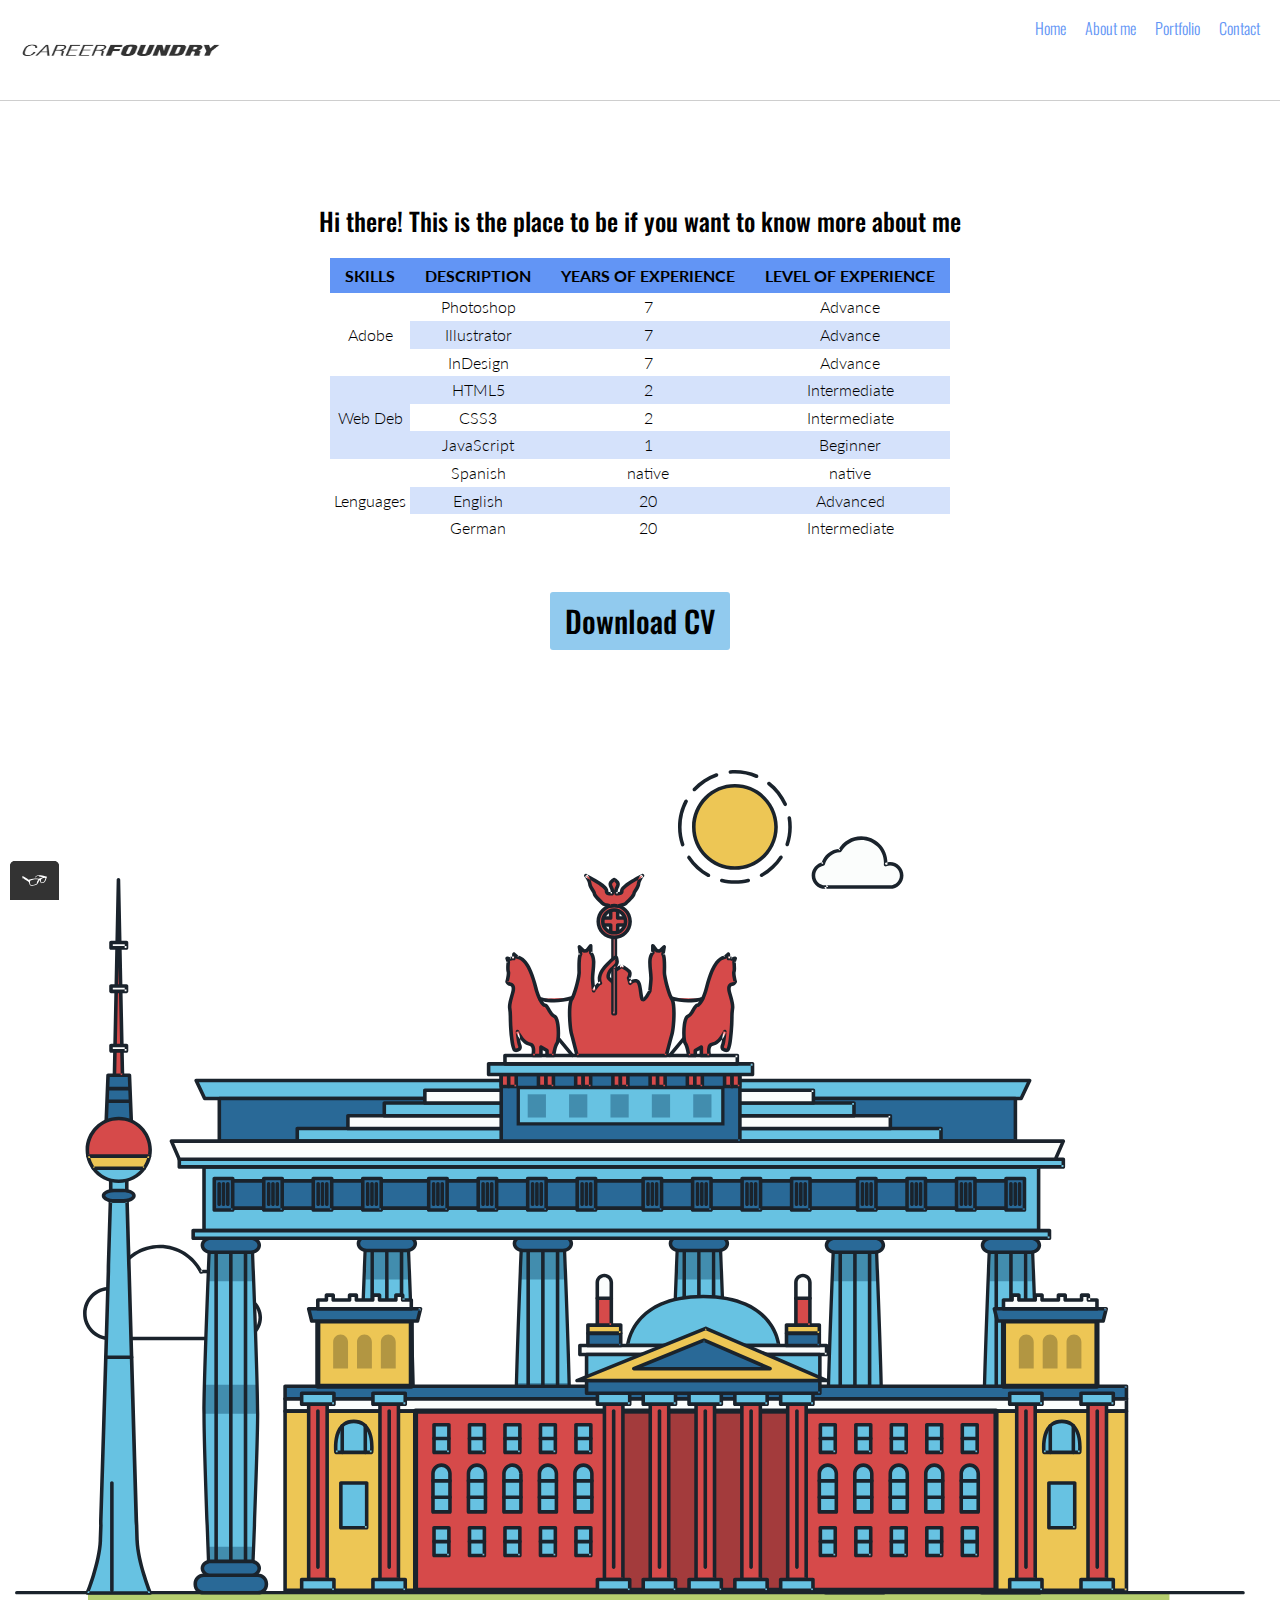
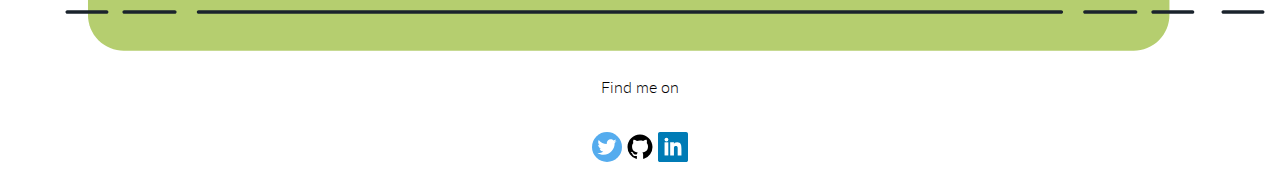
==== about.html @ e3bedd8d "Initial commit" ====
<!DOCTYPE html>
<html lang="en">
  <head>
    <meta charset="UTF-8" />
    <meta name="viewport" content="width=device-width, initial-scale=1.0" />
    <meta name="description" content="This is Exercise 4" />
    <meta name="viewport" content="width=device-width, initial-scale=1" />
    <title>Portfolio Pamela Klapp</title>
    <link rel="stylesheet" type="text/css" href="css/normalize.css" />
    <link
      href="https://fonts.googleapis.com/css2?family=Lato:wght@400;700&display=swap"
      rel="stylesheet"
    />
    <link
      href="https://fonts.googleapis.com/css2?family=Oswald:wght@300;400;500&display=swap"
      rel="stylesheet"
    />
    <link rel="stylesheet" type="text/css" href="css/style.production.css" />
  </head>
  <body>
    <header class="header-content">
      <img
        src="img/careerfoundry_logo.png"
        class="header-content__item"
        alt="logo of Career Foundry"
      />
      <nav class="header-content__item">
        <ul role="menubar">
          <li role="presentation">
            <a href="index.html" role="menuitem">Home</a>
          </li>
          <li role="presentation">
            <a href="about.html" role="menuitem">About me</a>
          </li>
          <li role="presentation">
            <a href="portfolio.html" role="menuitem">Portfolio</a>
          </li>
          <li role="presentation">
            <a href="contact.html" role="menuitem">Contact</a>
          </li>
        </ul>
      </nav>
    </header>

    <main class="main-about">
      <h1>Hi there! This is the place to be if you want to know more about me</h1>
      <table>
        <thead>
          <tr>
            <th scope="col">Skills</th>
            <th scope="col">Description</th>
            <th scope="col">Years of Experience</th>
            <th scope="col">Level of Experience</th>
          </tr>
        </thead>
        <tbody>
          <tr>
            <td scope="row" rowspan="3">Adobe</td>
            <td>Photoshop</td>
            <td>7</td>
            <td>Advance</td>
          </tr>
          <tr>
            <td>Illustrator</td>
            <td>7</td>
            <td>Advance</td>
          </tr>
          <tr>
            <td>InDesign</td>
            <td>7</td>
            <td>Advance</td>
          </tr>
          <tr>
            <td scope="row" rowspan="3">Web Deb</td>
            <td>HTML5</td>
            <td>2</td>
            <td>Intermediate</td>
          </tr>
          <tr>
            <td>CSS3</td>
            <td>2</td>
            <td>Intermediate</td>
          </tr>
          <tr>
            <td>JavaScript</td>
            <td>1</td>
            <td>Beginner</td>
          </tr>
          <tr>
            <td scope="row" rowspan="3">Lenguages</td>
            <td>Spanish</td>
            <td>native</td>
            <td>native</td>
          </tr>
          <tr>
            <td>English</td>
            <td>20</td>
            <td>Advanced</td>
          </tr>
          <tr>
            <td>German</td>
            <td>20</td>
            <td>Intermediate</td>
          </tr>
        </tbody>
      </table>

      <a href="files/CV.pdf" class="button btn-cv" download>Download CV</a>
      <br />
      <object type="image/svg+xml" data="img/animation.svg"></object>
    </main>

    <footer>
      <p>Find me on</p>
      <div class="social-media">
        <ul>
          <li>
            <a href="https://twitter.com/" target="_new">
              <img src="img/twitter_icon.svg" alt="Twitter Logo" />
            </a>
          </li>
          <li>
            <a href="https://github.com/" target="_new">
              <img src="img/github_icon.svg" alt="Github Logo" />
            </a>
          </li>
          <li>
            <a href="https://linkedin.com/" target="_new">
              <img src="img/linkedin_icon.svg" alt="LinkedIn Logo" />
            </a>
          </li>
        </ul>
      </div>
    </footer>
    <script src="js/tota11y.min.js"></script>
  </body>
</html>
---- css/style.production.css ----
/*
* Prefixed by https://autoprefixer.github.io
* PostCSS: v8.3.6,
* Autoprefixer: v10.3.1
* Browsers: last 4 version
*/

* {
  -webkit-box-sizing: border-box;
  box-sizing: border-box;
}

body {
  font-family: "Lato", sans-serif;
  font-weight: 300;
  font-size: 16px;
  line-height: 1.6;
}

h1,
h2,
a,
button {
  font-family: "Oswald", sans-serif;
}

h1 {
  font-weight: 500;
  font-size: 25px;
}

h2 {
  font-weight: 400;
  font-size: 20px;
}

a {
  color: rgb(98, 149, 245);
  text-decoration: none;
  cursor: pointer;
}

a:visited {
  color: rgb(98, 149, 245);
}

a:hover,
a:focus {
  text-decoration: none;
}

a:active {
  color: rgb(36, 238, 140);
}

button {
  font-size: 30px;
  font-weight: 500;
  color: black;
  background-color: rgb(145, 202, 238);
  text-decoration: none;
  text-align: center;
  border-color: rgb(98, 149, 245);
  border-radius: 3px;
  padding: 5px 15px;
  -webkit-transition: opacity 0.2s;
  -o-transition: opacity 0.2s;
  transition: opacity 0.2s;
}

.button {
  font-size: 30px;
  font-weight: 500;
  color: black;
  background-color: rgb(145, 202, 238);
  text-decoration: none;
  text-align: center;
  border-color: rgb(98, 149, 245);
  border-radius: 3px;
  padding: 5px 15px;
  -webkit-transition: opacity 0.2s;
  -o-transition: opacity 0.2s;
  transition: opacity 0.2s;
}

button:hover,
button:focus,
.button:hover,
.button:focus {
  cursor: pointer;
  opacity: 0.7;
}

.btn-cv {
  display: inline-block;
  margin-top: 50px;
  margin-bottom: 100px;
}

table {
  margin-left: auto;
  margin-right: auto;
  border-collapse: collapse;
  padding-left: 10px;
  text-align: center;
}

th {
  background-color: rgb(98, 149, 245);
  text-transform: uppercase;
  padding: 5px 15px;
}

tr:nth-child(even) {
  background-color: rgba(126, 167, 243, 0.326);
}

.profile {
  max-width: 700px;
  margin: 0 auto;
  text-align: left;
}

/* I´m going to change the picture*/
#profile_picture {
  float: left;
  height: auto;
  width: 250px;
  border-radius: 50%;
  margin-right: 40px;
}

/* start grid fallback */
.project-list__item {
  display: inline-block;
  width: 33%;
}
/* end grid fallback */

@supports (display: grid) {
  .project-list {
    display: -ms-grid;
    display: grid;
    -ms-grid-columns: 1fr 20px 1fr 20px 1fr;
    grid-template-columns: 1fr 1fr 1fr;
    grid-gap: 20px;
    margin: 0;
  }

  .project-list__item {
    background-color: rgba(240, 236, 232, 0.565);
    width: auto;
    min-height: auto;
    margin: 0;
  }
}

/*HEADER*/
header img {
  height: 100px;
}

.header-content {
  display: -webkit-box;
  display: -ms-flexbox;
  display: flex;
  width: 100%0;
  padding: 0 20px;
  border-bottom: solid 0.5px rgba(167, 167, 167, 0.558);
}

.header-content__item {
  -webkit-box-flex: 0;
  -ms-flex: 0 1 200px;
  flex: 0 1 200px;
}

.header-content__item:last-child {
  -webkit-box-flex: 1;
  -ms-flex-positive: 1;
  flex-grow: 1;
  text-align: right;
}

header ul {
  list-style-type: none;
}

header li {
  display: inline-block;
  margin-left: 15px;
}

/*MAIN*/

main {
  margin-top: 50px;
  padding: 0 15px;
}

.main-about {
  margin-top: 100px;
  margin-left: auto;
  margin-right: auto;
  text-align: center;
}

#about-picture {
  width: 500px;
  height: auto;
}

.main-contact {
  margin: auto;
  text-align: center;
}
.main-contact p {
  max-width: 80%;
  margin: 20px auto;
  text-align: center;
}

.contact-form {
  width: 80%;
  margin: auto;
}

.contact-form * {
  width: 100%;
}

/*FOOTER*/
footer {
  clear: both;
  display: -webkit-box;
  display: -ms-flexbox;
  display: flex;
  -webkit-box-orient: vertical;
  -webkit-box-direction: normal;
  -ms-flex-direction: column;
  flex-direction: column;
  text-align: center;
}

footer ul {
  list-style-type: none;
  padding: 0px;
}

footer ul > li {
  display: inline;
}

footer a {
  text-decoration: none;
}

footer img {
  height: 30px;
  width: 30px;
}

@media all and (max-width: 500px) {
  .project-list {
    -ms-grid-columns: 1fr;
    grid-template-columns: 1fr;
  }

  #profile_picture {
    display: block;
    float: none;
    width: 100%;
    margin: auto;
  }
  table {
    font-size: 0.8em;
  }

  th {
    padding: 3px 5px;
  }
  .header-content__item {
    display: -webkit-box;
    display: -ms-flexbox;
    display: flex;
    -webkit-box-orient: vertical;
    -webkit-box-direction: normal;
    -ms-flex-direction: column;
    flex-direction: column;
  }
}

@media all and (min-width: 500px) and (max-width: 750px) {
  .project-list {
    -ms-grid-columns: 1fr 20px 1fr;
    grid-template-columns: 1fr 1fr;
  }
}

@media all and (max-width: 750px) {
  .project-list {
    grid-gap: 10px;
  }
  .project-list__item:last-child {
    grid-column: auto / auto;
    grid-row: auto / auto;
  }
  h1 {
    font-size: 22px;
  }
}

@-webkit-keyframes opacity-change {
  0% {
    opacity: 0;
    fill: rgb(221, 163, 54);
  }
  40% {
    opacity: 0.2;
    fill: rgb(41, 199, 38);
  }
  80% {
    opacity: 0.7;
  }
  100% {
    opacity: 1;
    fill: rgb(236, 38, 144);
  }
}

@keyframes opacity-change {
  0% {
    opacity: 0;
    fill: rgb(221, 163, 54);
  }
  40% {
    opacity: 0.2;
    fill: rgb(41, 199, 38);
  }
  80% {
    opacity: 0.7;
  }
  100% {
    opacity: 1;
    fill: rgb(236, 38, 144);
  }
}

.sun {
  -webkit-animation-name: opacity-change;
  animation-name: opacity-change;
  -webkit-animation-duration: 3s;
  animation-duration: 3s;
  -webkit-animation-iteration-count: infinite;
  animation-iteration-count: infinite;
  -webkit-animation-direction: alternate;
  animation-direction: alternate;
}

@-webkit-keyframes cloud-move {
  0% {
    -webkit-transform: translate(40px, -20px);
    transform: translate(40px, -20px);
  }
  10% {
    -webkit-transform: translate(100px, -20px);
    transform: translate(100px, -20px);
    -webkit-transform: scale(1.3, 1);
    transform: scale(1.3, 1);
  }

  100% {
    -webkit-transform: translate(500px, 10px);
    transform: translate(500px, 10px);
  }
}

@keyframes cloud-move {
  0% {
    -webkit-transform: translate(40px, -20px);
    transform: translate(40px, -20px);
  }
  10% {
    -webkit-transform: translate(100px, -20px);
    transform: translate(100px, -20px);
    -webkit-transform: scale(1.3, 1);
    transform: scale(1.3, 1);
  }

  100% {
    -webkit-transform: translate(500px, 10px);
    transform: translate(500px, 10px);
  }
}

.cloud-front {
  -webkit-animation-name: cloud-move;
  animation-name: cloud-move;
  -webkit-animation-duration: 12s;
  animation-duration: 12s;
  -webkit-animation-iteration-count: infinite;
  animation-iteration-count: infinite;
  -webkit-animation-direction: alternate;
  animation-direction: alternate;
  -webkit-animation-timing-function: linear;
  animation-timing-function: linear;
}

@-webkit-keyframes cloud-move-reverse {
  from {
    -webkit-transform: translate(500px, 20px);
    transform: translate(500px, 20px);
  }
  to {
    -webkit-transform: translate(180px, 20px);
    transform: translate(180px, 20px);
    -webkit-transform: scale(1.2, 1);
    transform: scale(1.2, 1);
  }
}

@keyframes cloud-move-reverse {
  from {
    -webkit-transform: translate(500px, 20px);
    transform: translate(500px, 20px);
  }
  to {
    -webkit-transform: translate(180px, 20px);
    transform: translate(180px, 20px);
    -webkit-transform: scale(1.2, 1);
    transform: scale(1.2, 1);
  }
}

.cloud-back {
  -webkit-animation-name: cloud-move-reverse;
  animation-name: cloud-move-reverse;
  -webkit-animation-duration: 10s;
  animation-duration: 10s;
  -webkit-animation-iteration-count: infinite;
  animation-iteration-count: infinite;
  -webkit-animation-direction: alternate;
  animation-direction: alternate;
  -webkit-animation-timing-function: linear;
  animation-timing-function: linear;
}

@-webkit-keyframes btn-transition {
  from {
    -webkit-transform: scale(1, 1);
    transform: scale(1, 1);
  }
  to {
    -webkit-transform: scale(1.2, 1.2);
    transform: scale(1.2, 1.2);
  }
}

@keyframes btn-transition {
  from {
    -webkit-transform: scale(1, 1);
    transform: scale(1, 1);
  }
  to {
    -webkit-transform: scale(1.2, 1.2);
    transform: scale(1.2, 1.2);
  }
}

.btn-cv {
  -webkit-animation: btn-transition 1s linear infinite alternate;
  animation: btn-transition 1s linear infinite alternate;
}
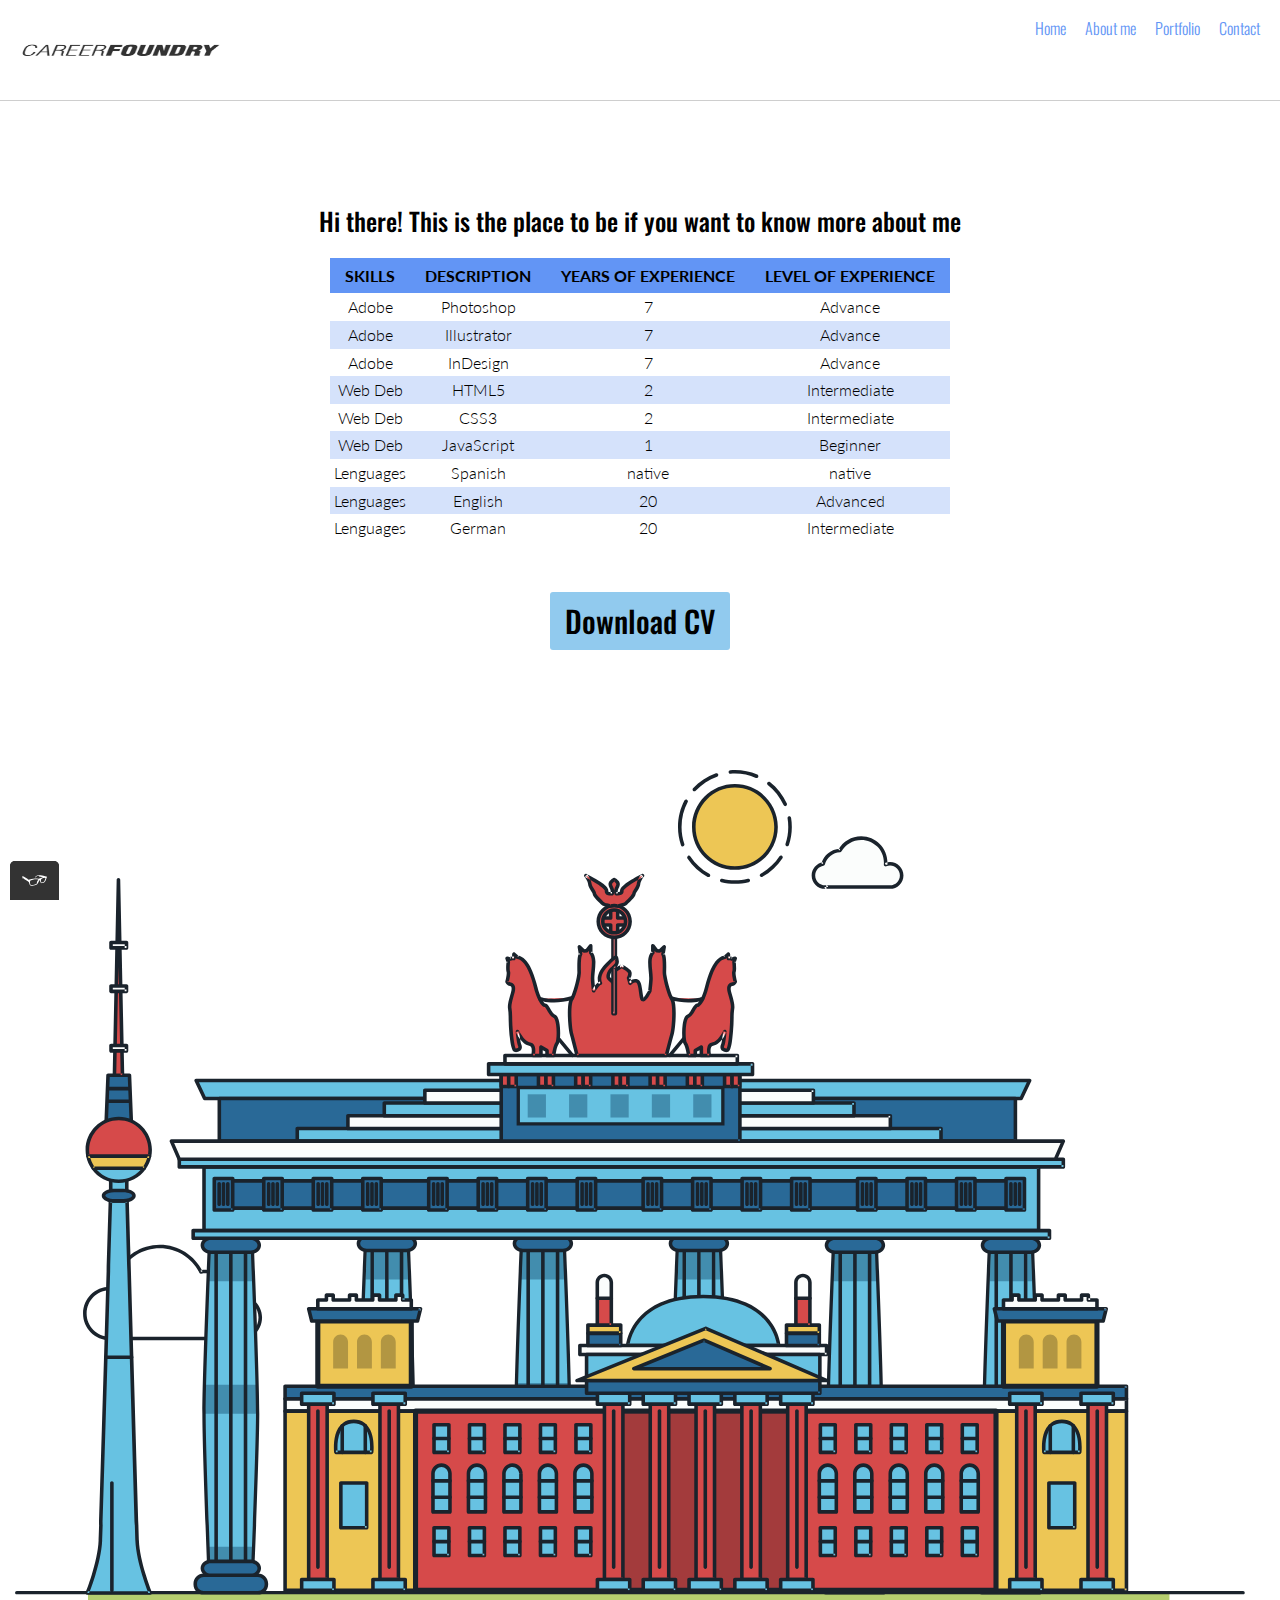
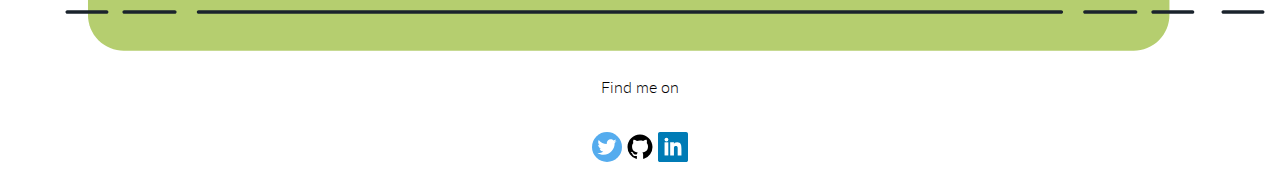
==== commit 1954dad7: "eliminated attribute rowspan" ====
--- a/about.html
+++ b/about.html
@@ -5,7 +5,7 @@
     <meta name="viewport" content="width=device-width, initial-scale=1.0" />
     <meta name="description" content="This is Exercise 4" />
     <meta name="viewport" content="width=device-width, initial-scale=1" />
-    <title>Portfolio Pamela Klapp</title>
+    <title>About Pamela Klapp</title>
     <link rel="stylesheet" type="text/css" href="css/normalize.css" />
     <link
       href="https://fonts.googleapis.com/css2?family=Lato:wght@400;700&display=swap"
@@ -55,49 +55,55 @@
         </thead>
         <tbody>
           <tr>
-            <td scope="row" rowspan="3">Adobe</td>
+            <td>Adobe</td>
             <td>Photoshop</td>
             <td>7</td>
             <td>Advance</td>
           </tr>
           <tr>
+            <td>Adobe</td>
             <td>Illustrator</td>
             <td>7</td>
             <td>Advance</td>
           </tr>
           <tr>
+            <td>Adobe</td>
             <td>InDesign</td>
             <td>7</td>
             <td>Advance</td>
           </tr>
           <tr>
-            <td scope="row" rowspan="3">Web Deb</td>
+            <td>Web Deb</td>
             <td>HTML5</td>
             <td>2</td>
             <td>Intermediate</td>
           </tr>
           <tr>
+            <td>Web Deb</td>
             <td>CSS3</td>
             <td>2</td>
             <td>Intermediate</td>
           </tr>
           <tr>
+            <td>Web Deb</td>
             <td>JavaScript</td>
             <td>1</td>
             <td>Beginner</td>
           </tr>
           <tr>
-            <td scope="row" rowspan="3">Lenguages</td>
+            <td>Lenguages</td>
             <td>Spanish</td>
             <td>native</td>
             <td>native</td>
           </tr>
           <tr>
+            <td>Lenguages</td>
             <td>English</td>
             <td>20</td>
             <td>Advanced</td>
           </tr>
           <tr>
+            <td>Lenguages</td>
             <td>German</td>
             <td>20</td>
             <td>Intermediate</td>
@@ -115,17 +121,17 @@
       <div class="social-media">
         <ul>
           <li>
-            <a href="https://twitter.com/" target="_new">
+            <a href="https://twitter.com/" target="new">
               <img src="img/twitter_icon.svg" alt="Twitter Logo" />
             </a>
           </li>
           <li>
-            <a href="https://github.com/" target="_new">
+            <a href="https://github.com/" target="new">
               <img src="img/github_icon.svg" alt="Github Logo" />
             </a>
           </li>
           <li>
-            <a href="https://linkedin.com/" target="_new">
+            <a href="https://linkedin.com/" target="new">
               <img src="img/linkedin_icon.svg" alt="LinkedIn Logo" />
             </a>
           </li>
